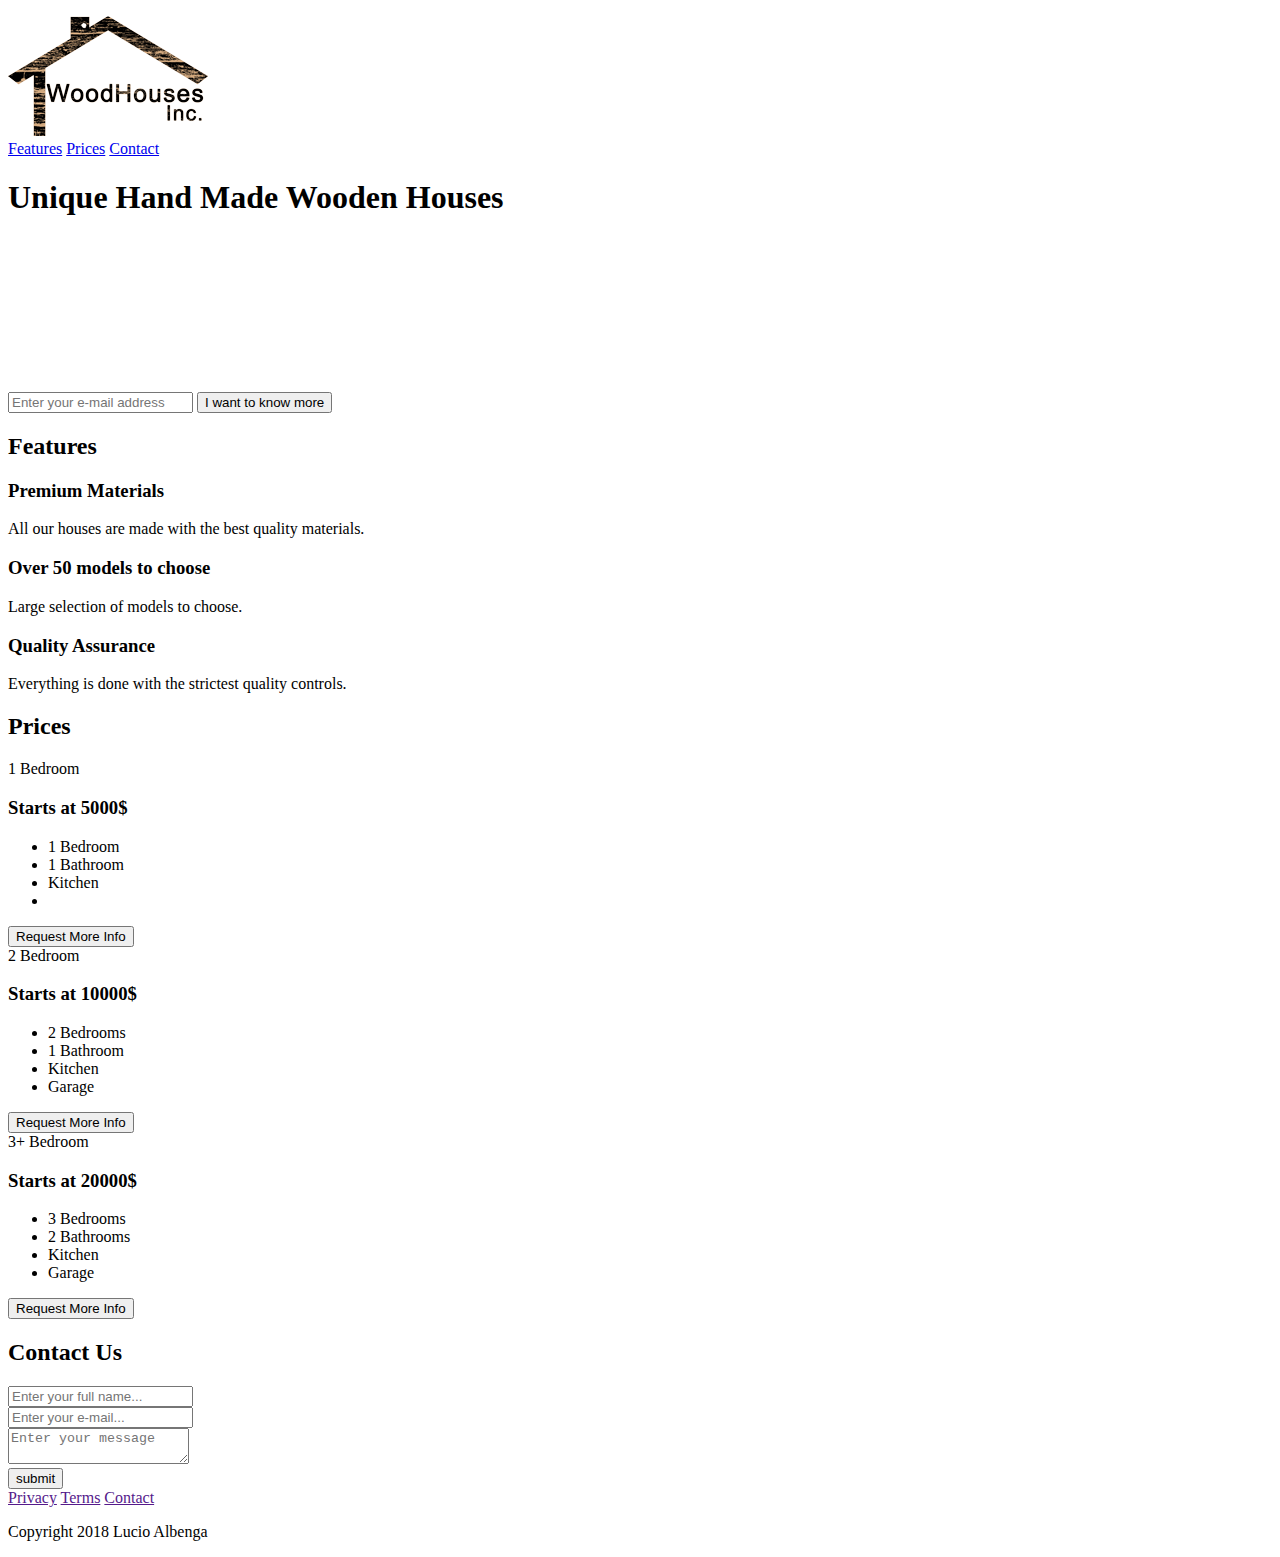
==== product-landing-page/index.html @ d363fffd "Add html that comply with all the user stories." ====
<!DOCTYPE html>
<html lang="en">

<head>
    <meta charset="utf-8">
    <meta name="viewport" content="width=device-width,initial-scale=1">
    <title>Wooden Houses INC.</title>
    <meta name="description" content="Product landing page project for freeCodeCamp responsive web design certification.">
    <meta name="author" content="Lucio Albenga">
    <link href="https://fonts.googleapis.com/css?family=Lora|Roboto" rel="stylesheet">
    <link rel="stylesheet" href="https://use.fontawesome.com/releases/v5.1.1/css/all.css" integrity="sha384-O8whS3fhG2OnA5Kas0Y9l3cfpmYjapjI0E4theH4iuMD+pLhbf6JI0jIMfYcK3yZ" crossorigin="anonymous">
    <link rel="stylesheet" href="css/main.css">
</head>

<body>
    <header id="header">
        <div>
            <img id="header-img" src="./img/Logo.png" alt="Wood Houses Inc. Logo">
        </div>
        <nav id="nav-bar">
            <a class="nav-link" href="#features">Features</a>
            <a class="nav-link" href="#prices">Prices</a>
            <a class="nav-link" href="#contact">Contact</a>
        </nav>
    </header>
    <div class="spacer"></div>
    <h1 id="title">Unique Hand Made Wooden Houses</h1>
    <section id="video-howto">
        <div id="video-container">
            <iframe id="video" src="https://www.youtube.com/embed/ErGQ0rXkn74" frameborder="0" allow="autoplay; encrypted-media" allowfullscreen></iframe>
        </div>
    </section>
    <section id="subscribe">
        <div id="form-container">
            <form id="form" method="post" action="https://www.freecodecamp.com/email-submit">
                <div id="form-group">
                    <input type="email" id="email" name="email" required placeholder="Enter your e-mail address">
                    <input type="submit" name="submit" id="submit" value="I want to know more">
                </div>
            </form>
        </div>
    </section>
    <section id="features">
        <h2 id="section-title">Features</h2>
        <div id="container">
            <div id="feature-item">
                <div id="icon"><i class="fas fa-trophy"></i></div>
                <div id="description">
                    <h3>Premium Materials</h3>
                    <p>All our houses are made with the best quality materials.</p>
                </div>
            </div>

            <div id="feature-item">
                <div id="icon"><i class="fas  fa-store-alt"></i></div>
                <div id="description">
                    <h3>Over 50 models to choose</h3>
                    <p>Large selection of models to choose.</p>
                </div>
            </div>

            <div id="feature-item">
                <div id="icon"><i class="fas fa-certificate"></i></div>
                <div id="description">
                    <h3>Quality Assurance</h3>
                    <p>Everything is done with the strictest quality controls.</p>
                </div>
            </div>
        </div>
    </section>
    
    <section id="prices">
        <h2 id="section-title">Prices</h2>
        <div id="container">
            <div id="option">
                <div class="title">1 Bedroom</div>
                <h3>Starts at 5000$</h3>
                <ul>
                    <li>1 Bedroom</li>
                    <li>1 Bathroom</li>
                    <li>Kitchen</li>
                    <li>&nbsp;</li>
                </ul>
                <button>Request More Info</button>
            </div>
            <div id="option">
                <div class="title">2 Bedroom</div>
                <h3>Starts at 10000$</h3>
                <ul>
                    <li>2 Bedrooms</li>
                    <li>1 Bathroom</li>
                    <li>Kitchen</li>
                    <li>Garage</li>
                </ul>
                <button>Request More Info</button>
            </div>
            <div id="option">
                <div class="title">3+ Bedroom</div>
                <h3>Starts at 20000$</h3>
                <ul>
                    <li>3 Bedrooms</li>
                    <li>2 Bathrooms</li>
                    <li>Kitchen</li>
                    <li>Garage</li>
                </ul>
                <button>Request More Info</button>
            </div>
        </div>
    </section>
    <section id="contact">
        <h2 id="section-title">Contact Us</h2>
        <div id="form-container">
            <form method="post" action="https://www.freecodecamp.com/email-submit" id="contact-form">
                <div id="form-group">
                  
                    <input id="name" name="name" type="text" placeholder="Enter your full name..." required>
                </div>
                <div id="form-group">
                  
                    <input id="email" name="email" type="email" placeholder="Enter your e-mail..." required>
                </div>
                <div id="form-group">
                    
                    <textarea id="message" name="message" placeholder="Enter your message" required></textarea>
                </div>
                <div id="form-group">
                    <input type="submit" name="submit" value="submit">
                </div>
            </form>
        </div>
    </section>
    <footer id="footer">
        <nav id="nav-footer">
            <a class="nav-link" href="">Privacy</a>
            <a class="nav-link" href="">Terms</a>
            <a class="nav-link" href="">Contact</a>
        </nav>
        <p id="copyrighr">Copyright 2018 Lucio Albenga</p>
    </footer>
    <script src="https://cdn.freecodecamp.org/testable-projects-fcc/v1/bundle.js"></script>
</body>
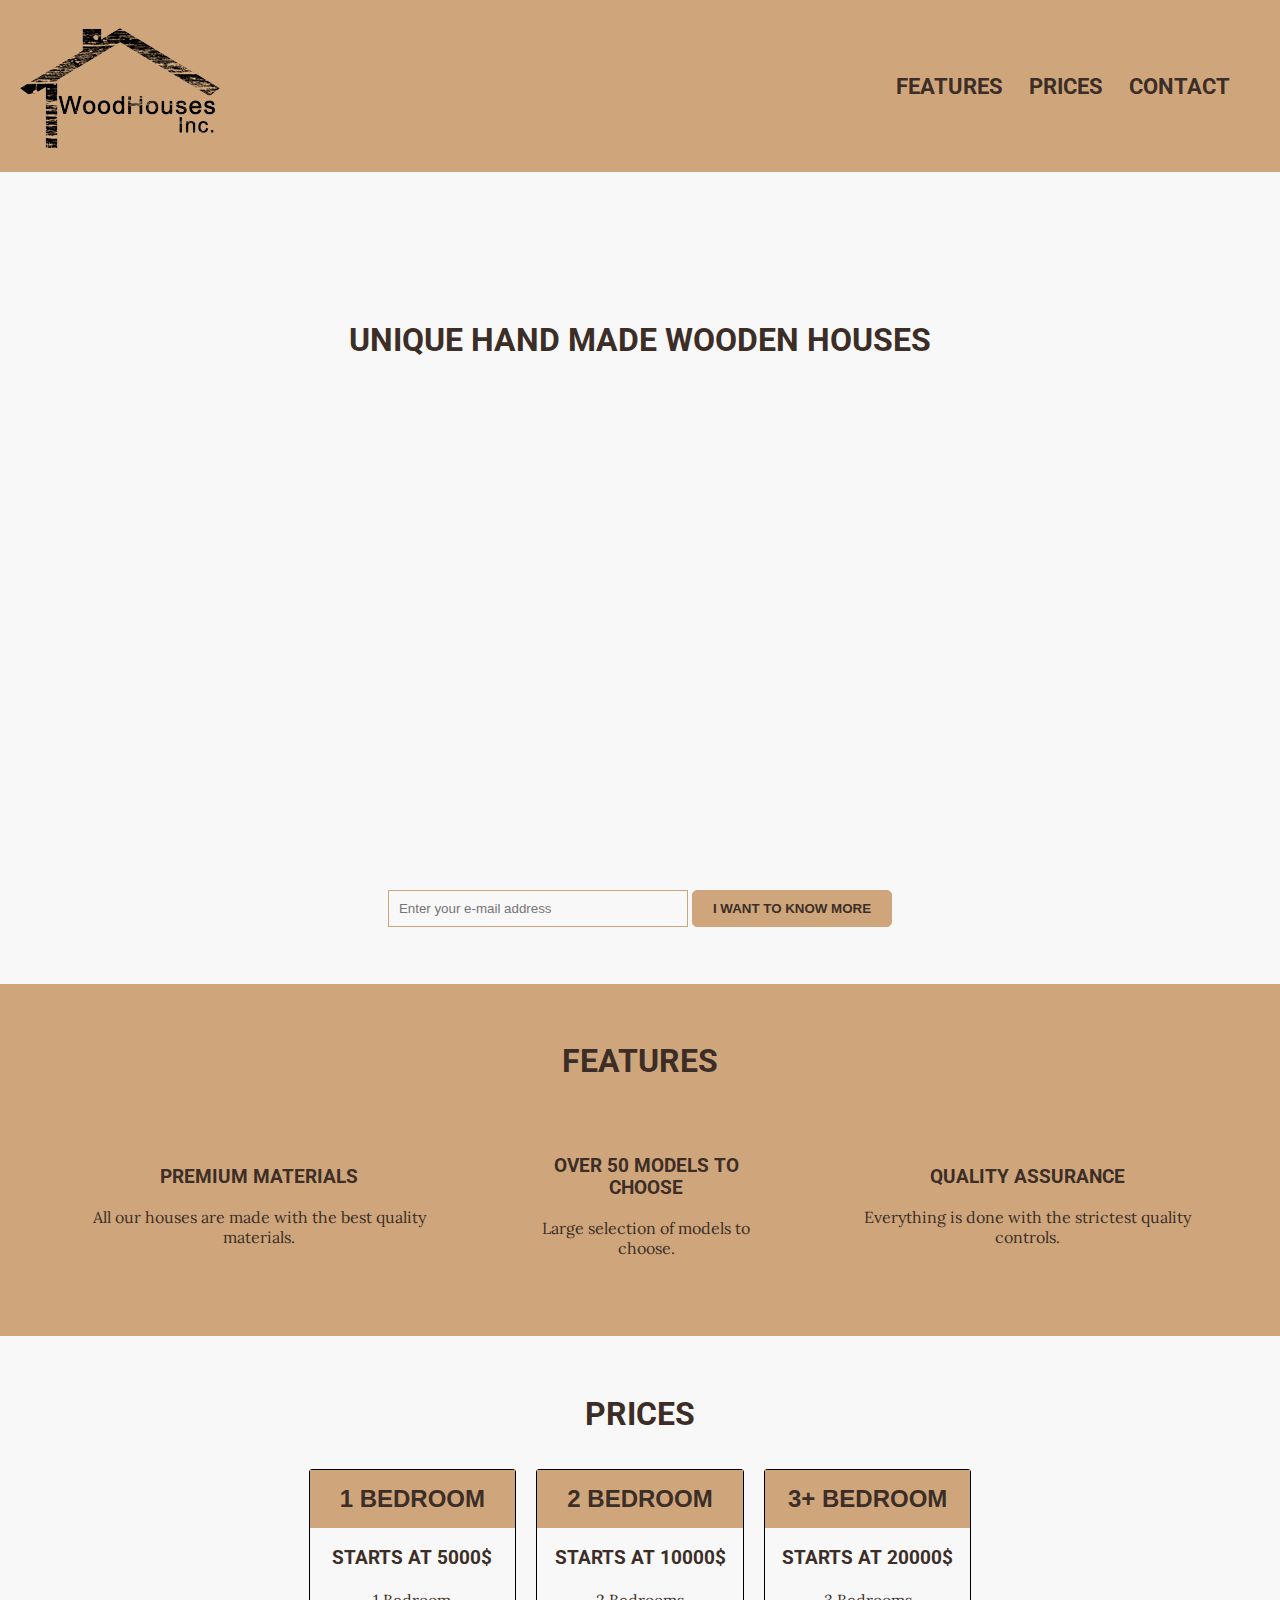
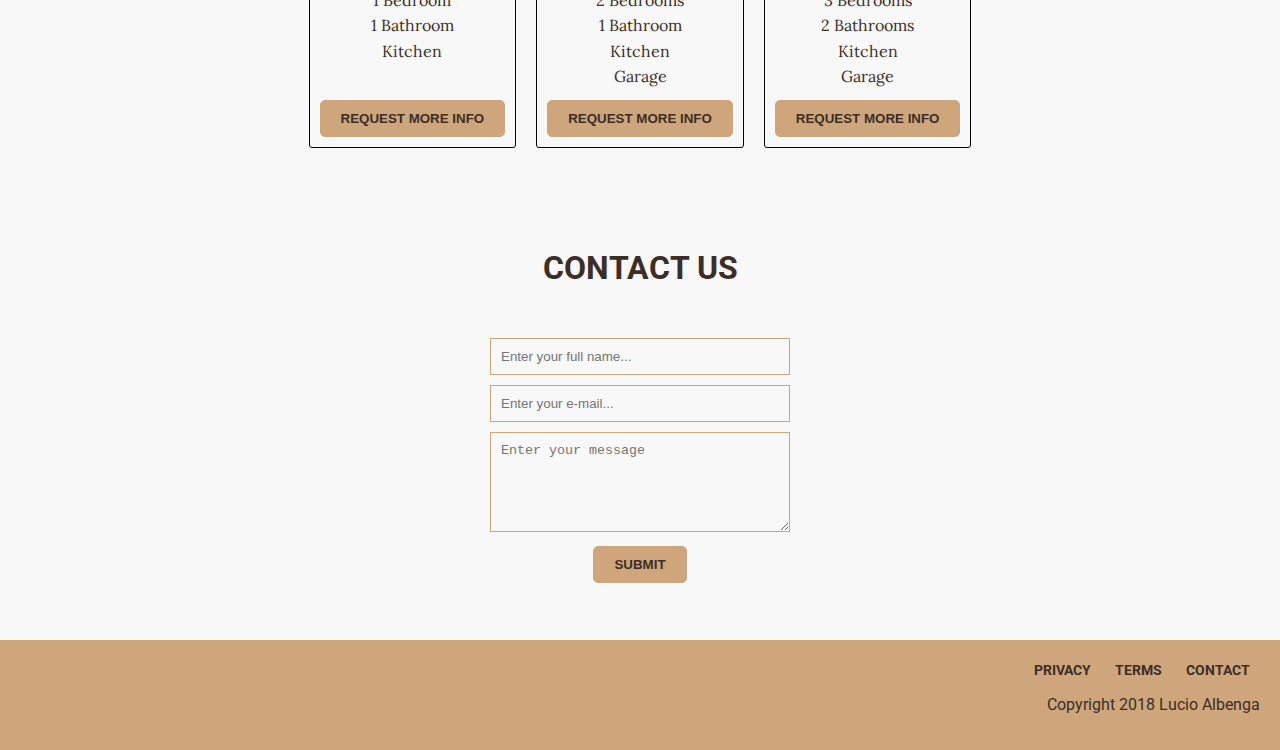
==== commit e3520084: "Comment out tests js." ====
--- a/product-landing-page/index.html
+++ b/product-landing-page/index.html
@@ -137,5 +137,5 @@
         </nav>
         <p id="copyrighr">Copyright 2018 Lucio Albenga</p>
     </footer>
-    <script src="https://cdn.freecodecamp.org/testable-projects-fcc/v1/bundle.js"></script>
+    <!--script src="https://cdn.freecodecamp.org/testable-projects-fcc/v1/bundle.js"></script-->
 </body>--- a/product-landing-page/css/main.css
+++ b/product-landing-page/css/main.css
@@ -0,0 +1,217 @@
+* {
+    box-sizing: border-box;
+}
+
+body {
+    margin:0;
+    padding: 0;
+    background-color: #f8f8f8;
+    color: #3c2e27; 
+    font-family: 'Lora', serif;
+}
+
+header,
+footer {
+    font-family: 'Roboto', sans-serif;
+    width:100%;
+    background-color: #cfa67c ;
+    padding: 20px;
+}
+
+header {
+    display: flex;
+    flex-direction: row;
+    align-items: center;
+    justify-content: space-between;
+    position: fixed;
+    z-index:2;
+}
+
+footer {
+    text-align: right;
+}
+
+a.nav-link,
+a:hover.nav-link, 
+a:visited.nav-link {
+    text-transform: uppercase;
+    text-decoration: none;
+    padding: 10px;
+    font-size: 0.9em;
+    color: #3c2e27;
+    font-weight: 700;
+}
+
+#header-img {
+    max-width: 100%;
+}
+
+#nav-bar {
+    display: block;
+    font-size: 1.5em;
+    padding: 20px;
+}
+
+
+.spacer {
+    height: 300px;
+}
+
+h1, h2, h3 {
+    font-family: 'Roboto', sans-serif;
+    text-transform: uppercase;
+}
+
+h1, h2 {
+    text-align: center;
+}
+
+h2 {
+    font-size: 2em;
+}
+
+section {
+    margin: 0 auto;
+    padding: 2em;
+}
+
+#video-howto {
+    max-width: 700px;
+}
+
+#video-container {
+position: relative;
+padding-bottom: 56.25%;
+padding-top: 30px; height: 0; overflow: hidden;
+}
+
+#video {
+position: absolute;
+top: 0;
+left: 0;
+width: 100%;
+height: 100%;
+}
+
+
+#form-container {
+    padding: 20px;
+    display: block;
+    text-align: center;
+}
+
+#form-group {
+    padding: 5px;
+}
+
+#form-group label {
+    display: block;
+    padding: 5px 5px 5px 0;
+}
+
+#form-group input[type="text"],
+#form-group input[type="email"],
+#form-group textarea {
+    padding: 10px;
+    border: 1px solid #cfa67c;
+    background-color: #f8f8f8;
+    color: #1c1c1c;
+    min-width: 300px;
+}
+
+#form-group textarea {
+    min-height: 100px;
+}
+
+button,
+#form-group input[type="submit"],
+#form-group button {
+    text-transform: uppercase;
+    font-weight: 700;
+    margin: 0 auto;
+    text-align: center;
+    border: 1px solid #cfa67c ;
+    border-radius: 5px;
+    background-color: #cfa67c ;
+    color: #3c2e27 ;
+    padding: 10px 20px 10px 20px;
+}
+
+button {
+    margin: 10px;
+}
+
+#features {
+    background-color: #cfa67c;
+    
+}
+
+section #container {
+    display: flex;
+    justify-content: center;
+    align-items: center;
+    text-align: center;
+}
+
+
+#feature-item {
+    margin: 30px;
+}
+
+#icon {
+    font-size: 4em;
+}
+
+#option {
+    margin: 10px;
+    border: 1px solid #000;
+    border-radius: 3px;
+}
+
+
+#option .title {
+    font-family: 'Robot', sans-serif;
+    font-size: 1.5em;
+    background-color: #cfa67c;
+    padding: 15px 0;
+    width: 100%;
+    text-transform: uppercase;
+    font-weight: 700;
+}
+
+ul {
+    list-style-type: none;
+    padding: 0;
+    margin: 0;
+    line-height: 1.6;
+}
+
+@media (max-width: 700px){ 
+    nav a,
+    nav a:hover, 
+    nav a:visited {
+        display: block;    
+    }
+    
+    #form-group input[type="text"],
+    #form-group input[type="email"],
+    #form-group textarea {
+        min-width: 200px;
+    }
+    
+    #form-group input[type="submit"] {
+        margin: 20px 0 0 0;
+    }
+    
+    #option {
+        margin: 20px 0 20px 0;
+    }
+    
+    footer {
+        text-align: center;
+    }
+    section #container {
+        flex-direction: column;
+    }
+    
+}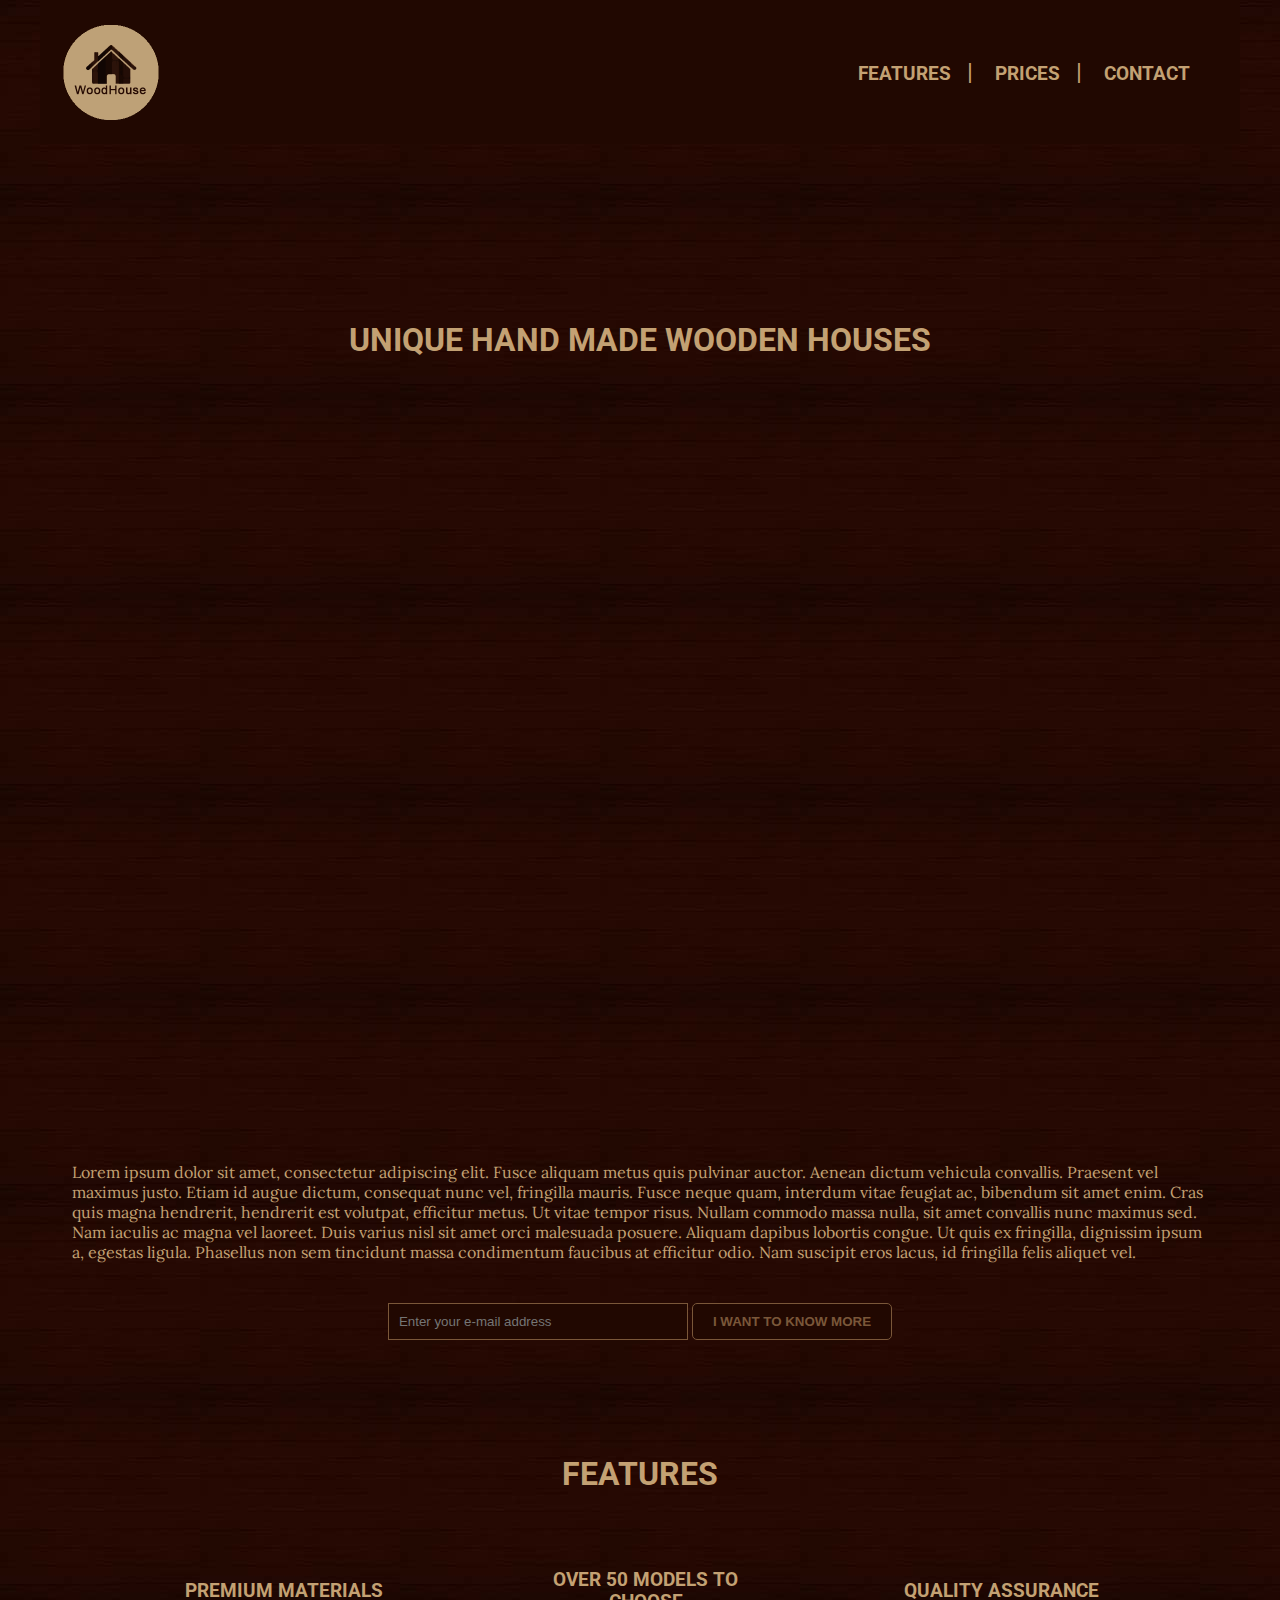
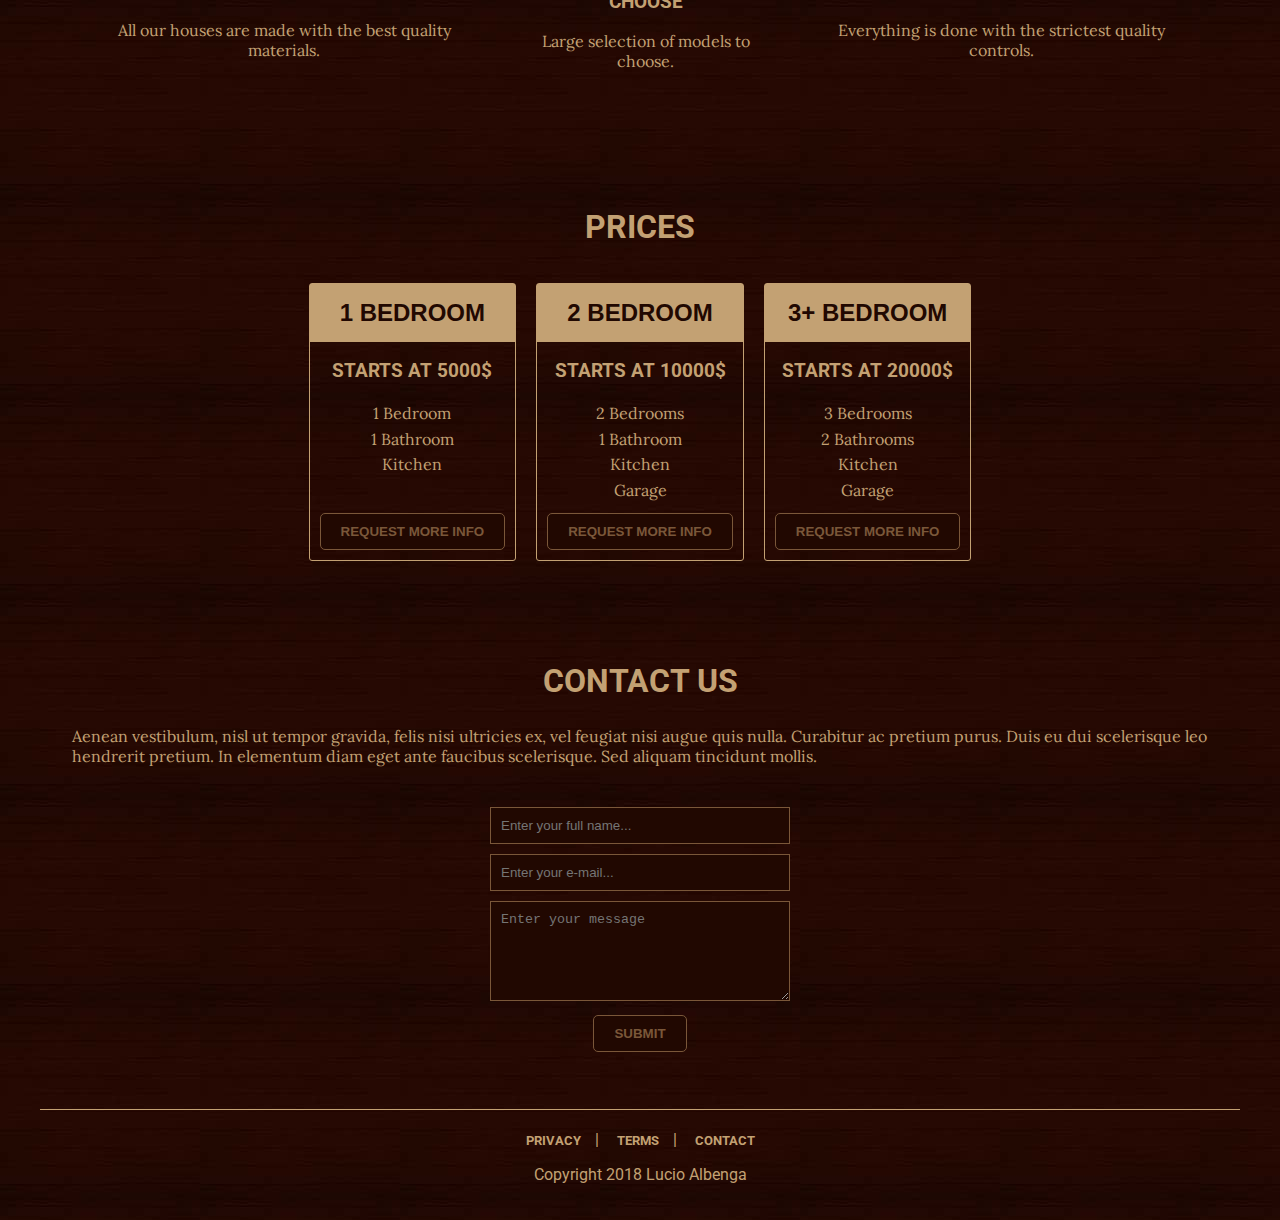
==== commit 8a40a309: "Change design" ====
--- a/product-landing-page/index.html
+++ b/product-landing-page/index.html
@@ -4,7 +4,7 @@
 <head>
     <meta charset="utf-8">
     <meta name="viewport" content="width=device-width,initial-scale=1">
-    <title>Wooden Houses INC.</title>
+    <title>Wood House INC.</title>
     <meta name="description" content="Product landing page project for freeCodeCamp responsive web design certification.">
     <meta name="author" content="Lucio Albenga">
     <link href="https://fonts.googleapis.com/css?family=Lora|Roboto" rel="stylesheet">
@@ -15,11 +15,11 @@
 <body>
     <header id="header">
         <div>
-            <img id="header-img" src="./img/Logo.png" alt="Wood Houses Inc. Logo">
+            <img id="header-img" src="./img/Logob.png" alt="Wood Houses Inc. Logo">
         </div>
         <nav id="nav-bar">
-            <a class="nav-link" href="#features">Features</a>
-            <a class="nav-link" href="#prices">Prices</a>
+            <a class="nav-link" href="#features">Features</a>&nbsp;|&nbsp;
+            <a class="nav-link" href="#prices">Prices</a>&nbsp;|&nbsp;
             <a class="nav-link" href="#contact">Contact</a>
         </nav>
     </header>
@@ -31,6 +31,17 @@
         </div>
     </section>
     <section id="subscribe">
+        <p>Lorem ipsum dolor sit amet, consectetur adipiscing elit. Fusce
+        aliquam metus quis pulvinar auctor. Aenean dictum vehicula convallis.
+        Praesent vel maximus justo. Etiam id augue dictum, consequat nunc vel,
+        fringilla mauris. Fusce neque quam, interdum vitae feugiat ac, bibendum
+        sit amet enim. Cras quis magna hendrerit, hendrerit est volutpat,
+        efficitur metus. Ut vitae tempor risus. Nullam commodo massa nulla, sit
+        amet convallis nunc maximus sed. Nam iaculis ac magna vel laoreet. Duis
+        varius nisl sit amet orci malesuada posuere. Aliquam dapibus lobortis
+        congue. Ut quis ex fringilla, dignissim ipsum a, egestas ligula.
+        Phasellus non sem tincidunt massa condimentum faucibus at efficitur
+        odio. Nam suscipit eros lacus, id fringilla felis aliquet vel.</p>
         <div id="form-container">
             <form id="form" method="post" action="https://www.freecodecamp.com/email-submit">
                 <div id="form-group">
@@ -109,6 +120,10 @@
     </section>
     <section id="contact">
         <h2 id="section-title">Contact Us</h2>
+        <p>Aenean vestibulum, nisl ut tempor gravida, felis nisi ultricies ex,
+        vel feugiat nisi augue quis nulla. Curabitur ac pretium purus. Duis eu
+        dui scelerisque leo hendrerit pretium. In elementum diam eget ante
+        faucibus scelerisque. Sed aliquam tincidunt mollis.</p>
         <div id="form-container">
             <form method="post" action="https://www.freecodecamp.com/email-submit" id="contact-form">
                 <div id="form-group">
@@ -131,11 +146,11 @@
     </section>
     <footer id="footer">
         <nav id="nav-footer">
-            <a class="nav-link" href="">Privacy</a>
-            <a class="nav-link" href="">Terms</a>
+            <a class="nav-link" href="">Privacy</a>&nbsp;|&nbsp;
+            <a class="nav-link" href="">Terms</a>&nbsp;|&nbsp;
             <a class="nav-link" href="">Contact</a>
         </nav>
         <p id="copyrighr">Copyright 2018 Lucio Albenga</p>
     </footer>
-    <!--script src="https://cdn.freecodecamp.org/testable-projects-fcc/v1/bundle.js"></script-->
-</body>+    <script src="https://cdn.freecodecamp.org/testable-projects-fcc/v1/bundle.js"></script>
+</body>
--- a/product-landing-page/css/main.css
+++ b/product-landing-page/css/main.css
@@ -3,18 +3,18 @@
 }
 
 body {
-    margin:0;
+    margin:0 auto;
     padding: 0;
-    background-color: #f8f8f8;
-    color: #3c2e27; 
+    background: url('../img/wood-texture.jpg');
+    color: #c3a173; 
     font-family: 'Lora', serif;
+    max-width: 1200px;
 }
 
 header,
 footer {
     font-family: 'Roboto', sans-serif;
     width:100%;
-    background-color: #cfa67c ;
     padding: 20px;
 }
 
@@ -24,11 +24,14 @@
     align-items: center;
     justify-content: space-between;
     position: fixed;
+    background-color: #210801;
     z-index:2;
+    max-width: 1200px;
 }
 
 footer {
-    text-align: right;
+    border-top:1px solid #c3a173;
+    text-align: center;
 }
 
 a.nav-link,
@@ -37,13 +40,13 @@
     text-transform: uppercase;
     text-decoration: none;
     padding: 10px;
-    font-size: 0.9em;
-    color: #3c2e27;
+    font-size: 0.8em;
+    color: #c3a173;
     font-weight: 700;
 }
 
 #header-img {
-    max-width: 100%;
+    max-width: 100px;
 }
 
 #nav-bar {
@@ -76,7 +79,7 @@
 }
 
 #video-howto {
-    max-width: 700px;
+    max-width: 1200px;
 }
 
 #video-container {
@@ -113,9 +116,9 @@
 #form-group input[type="email"],
 #form-group textarea {
     padding: 10px;
-    border: 1px solid #cfa67c;
-    background-color: #f8f8f8;
-    color: #1c1c1c;
+    border: 1px solid #7a5739;
+    background-color: #210801;
+    color: #7a5739;
     min-width: 300px;
 }
 
@@ -130,10 +133,10 @@
     font-weight: 700;
     margin: 0 auto;
     text-align: center;
-    border: 1px solid #cfa67c ;
+    border: 1px solid #7a5739;
     border-radius: 5px;
-    background-color: #cfa67c ;
-    color: #3c2e27 ;
+    color: #7a5739;
+    background-color: #210801;
     padding: 10px 20px 10px 20px;
 }
 
@@ -141,10 +144,6 @@
     margin: 10px;
 }
 
-#features {
-    background-color: #cfa67c;
-    
-}
 
 section #container {
     display: flex;
@@ -164,7 +163,7 @@
 
 #option {
     margin: 10px;
-    border: 1px solid #000;
+    border: 1px solid #c3a173;
     border-radius: 3px;
 }
 
@@ -172,7 +171,8 @@
 #option .title {
     font-family: 'Robot', sans-serif;
     font-size: 1.5em;
-    background-color: #cfa67c;
+    background-color: #c3a173;
+    color: #210801;
     padding: 15px 0;
     width: 100%;
     text-transform: uppercase;
@@ -214,4 +214,4 @@
         flex-direction: column;
     }
     
-}+}
